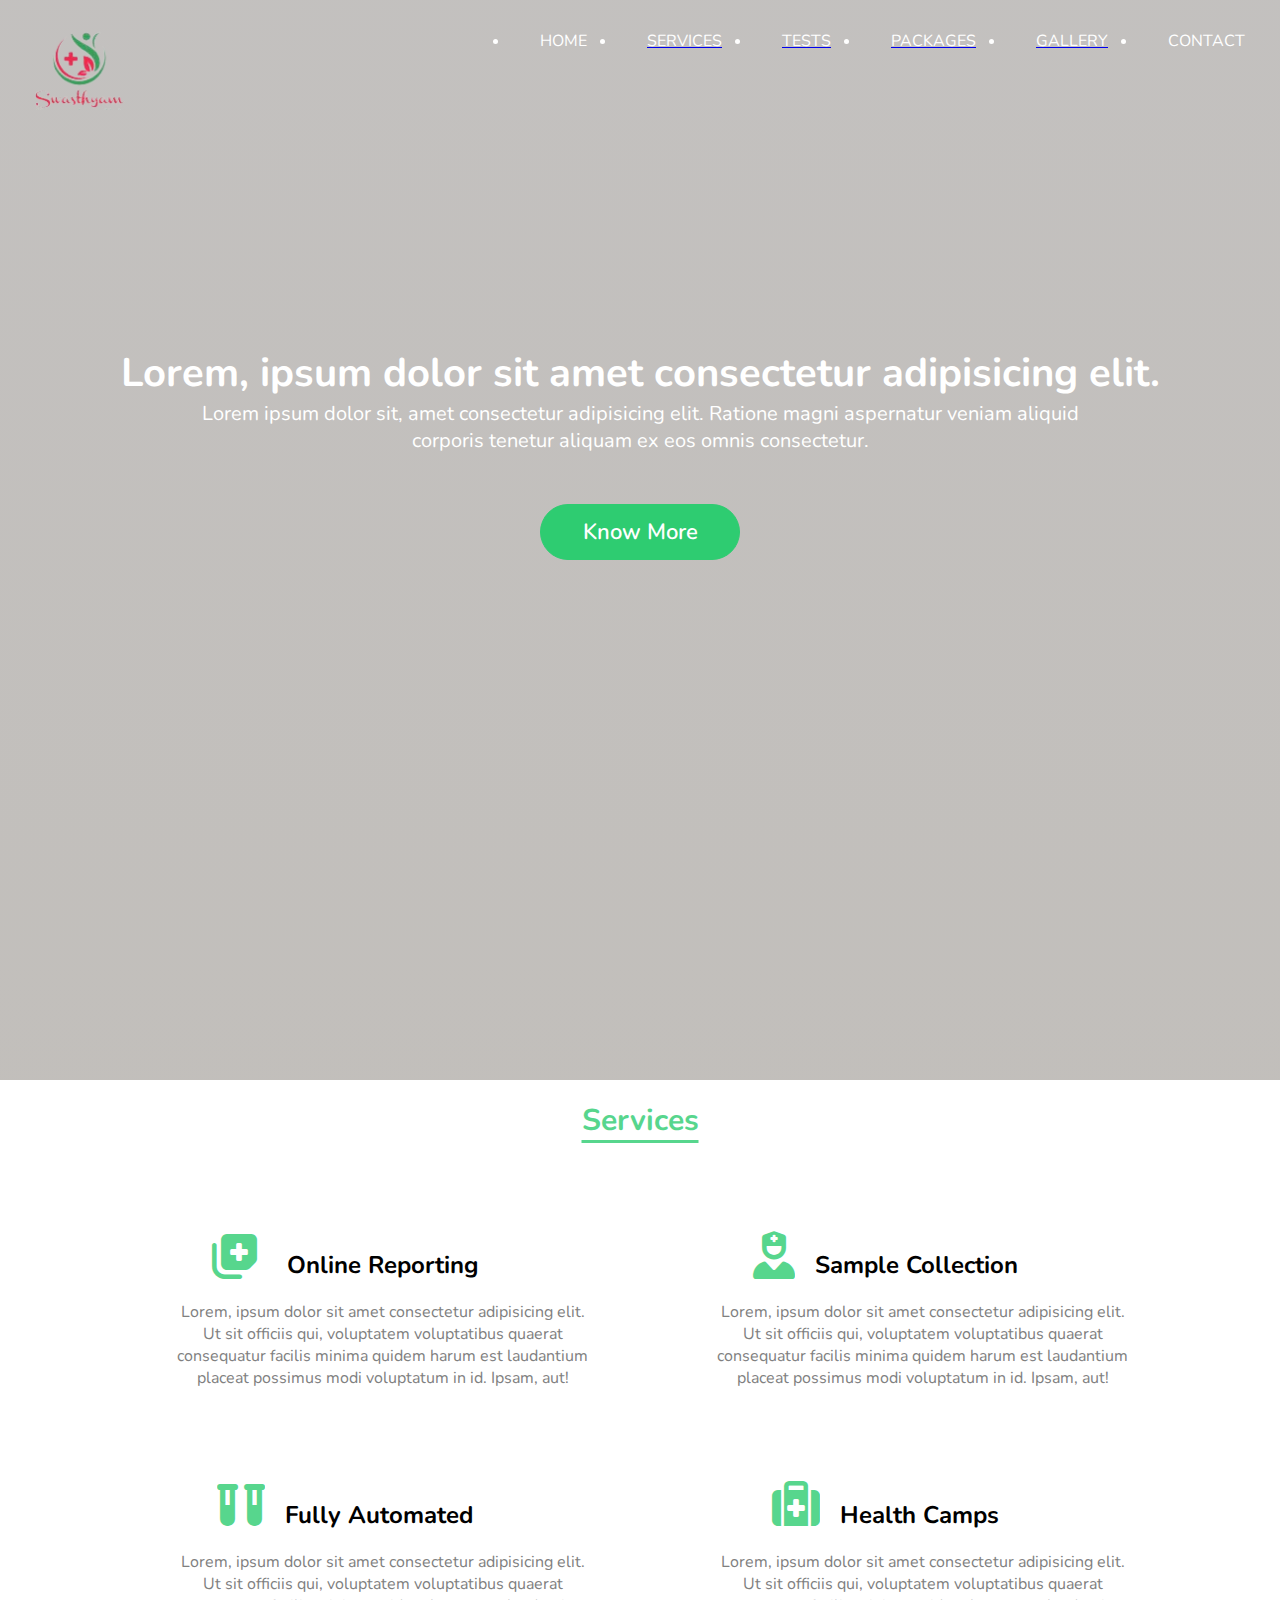
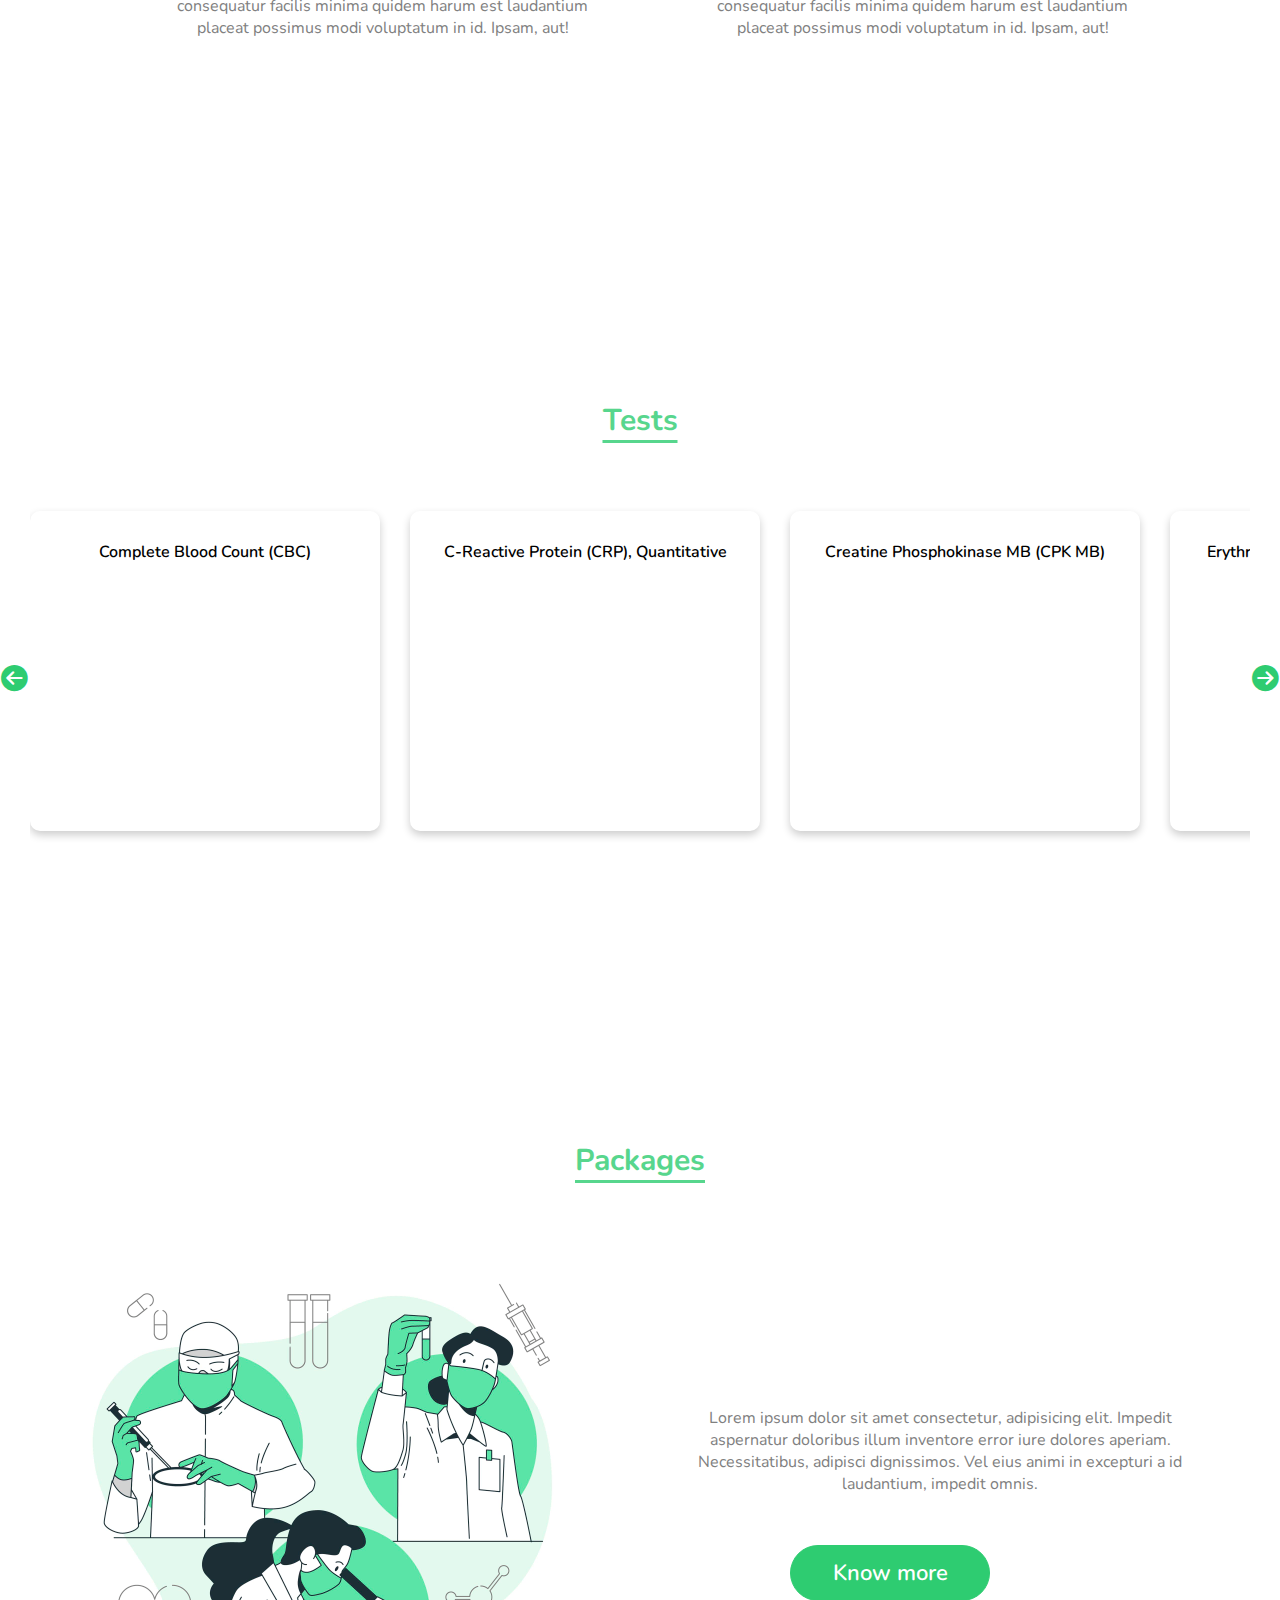
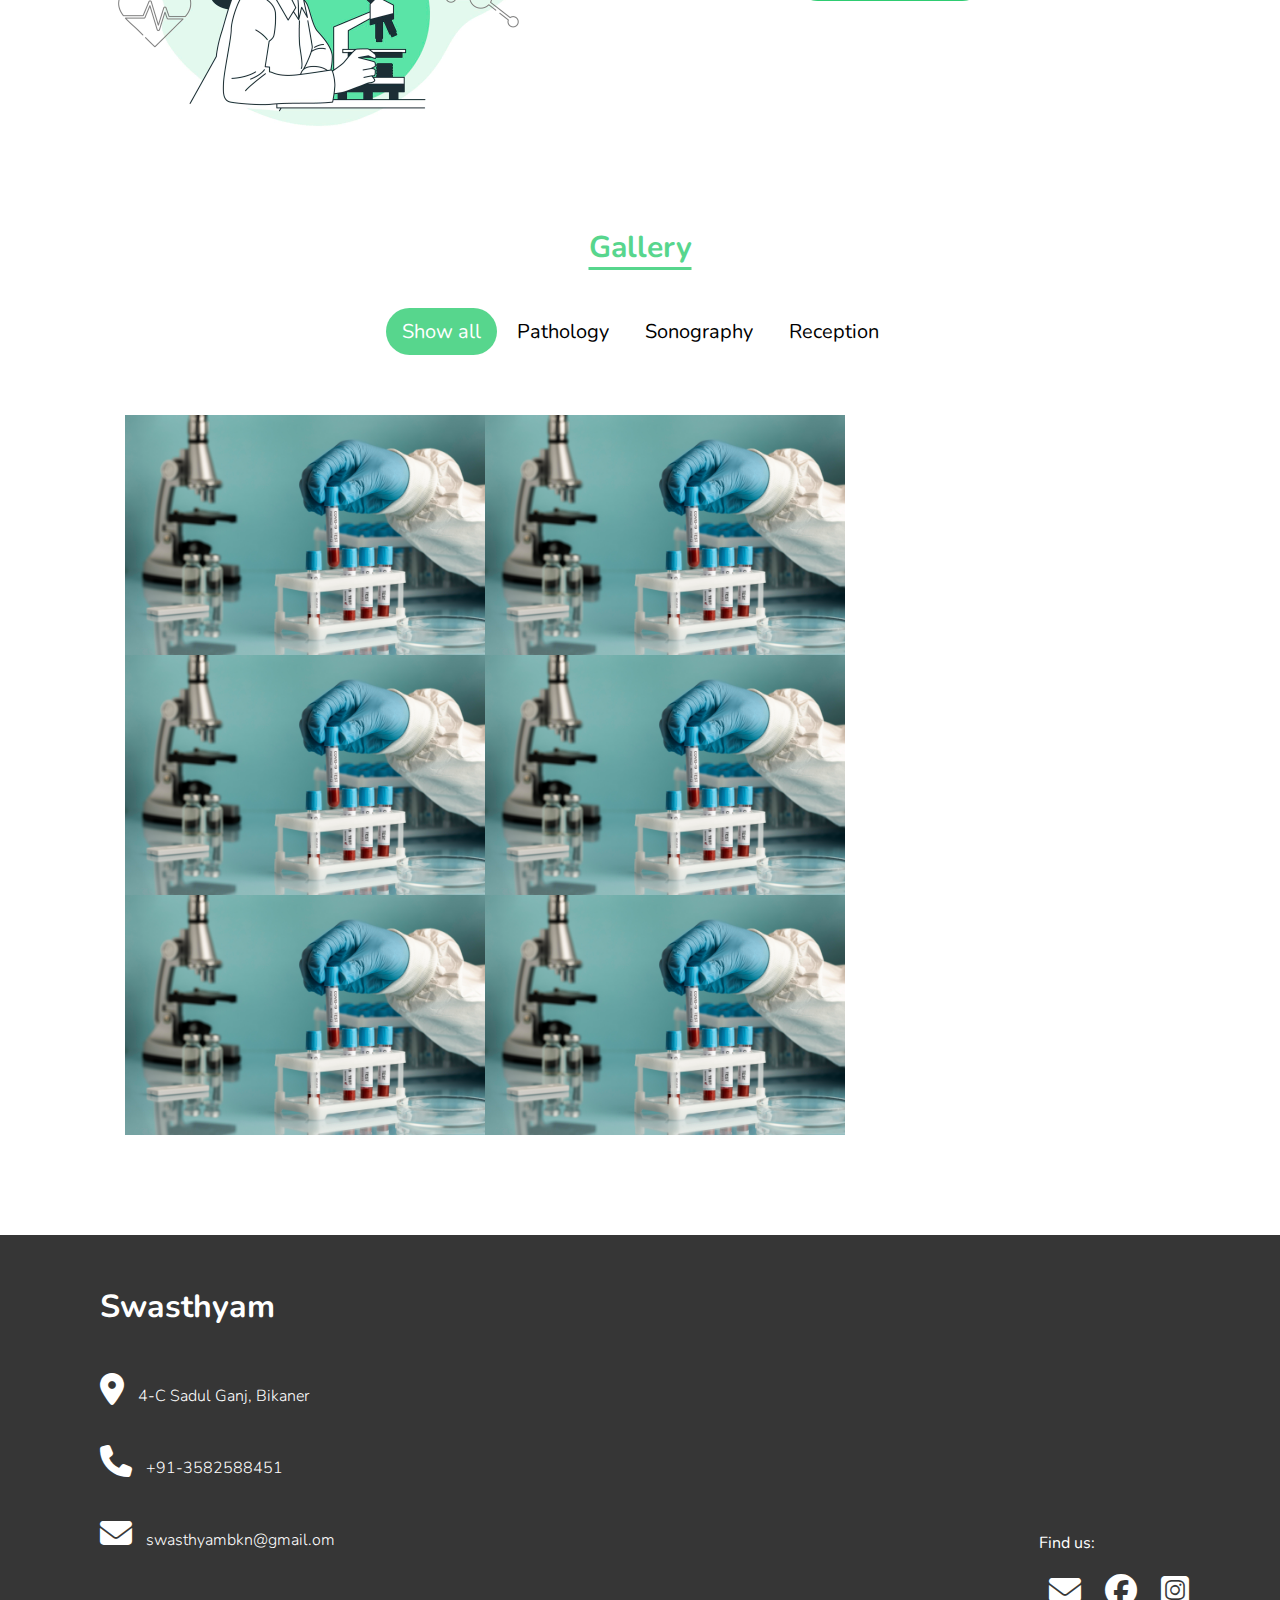
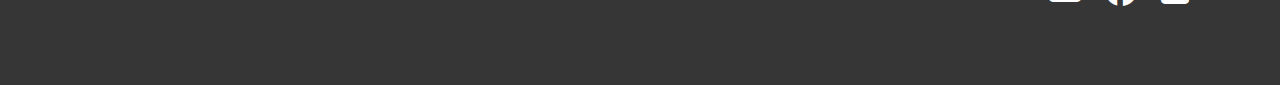
==== index.html @ 1fdf336d "Swasthyam" ====
<!DOCTYPE html>
<html lang="en">
  <head>
    <meta charset="UTF-8">
    <meta name="viewport" content="width=device-width, initial-scale=1.0">
    <title>Document</title>
    <link rel="preconnect" href="https://fonts.googleapis.com">
    <link rel="preconnect" href="https://fonts.gstatic.com" crossorigin>
    <link rel="stylesheet"
      href="https://cdnjs.cloudflare.com/ajax/libs/font-awesome/6.4.0/css/all.min.css">
    <link
      href="https://fonts.googleapis.com/css2?family=Nunito&family=Poppins:wght@300&display=swap"
      rel="stylesheet">
    <link rel="stylesheet" href="style.css">
  </head>
  <body>
    <button onclick="topFunction()" id="myBtn" title="Go to top"><i class="fa-solid fa-arrow-up"></i></button>
    <section id="home">
      <nav>

        <ul>
          <li> <img src="images/swasthyam_hindi_logo-removebg-preview (1) (1).png"
              alt
              style="height: 80px;width: 100px; margin-right: 350px; opacity: 0.8;"></li>
          <li>HOME</li>
          <a href="#services"><li>SERVICES</li></a>
          <a href="#tests"><li>TESTS</li></a>
          <a href="#packages"><li>PACKAGES</li></a>
          <a href="#gallery"><li>GALLERY</li></a>
          <li>CONTACT</li>
        </ul>
      </nav>
      <div>
        <h1>Lorem, ipsum dolor sit amet consectetur adipisicing elit.
        </h1>
        <p> Lorem ipsum dolor sit, amet consectetur adipisicing elit.
          Ratione magni aspernatur veniam aliquid <br> corporis
          tenetur
          aliquam ex eos omnis consectetur.</p>
        <button>Know More</button>
      </div>
    </section>
    <section id="services">
      <h1 class="heading">Services</h1>
      <div class="container">
        <div class="top">
          <div>
            <h2 class="h-content"><i class="fa-solid fa-notes-medical fa-2x"></i>
              Online Reporting</h2>
            <p class="content">Lorem, ipsum dolor sit amet consectetur
              adipisicing
              elit. Ut sit officiis qui, voluptatem voluptatibus
              quaerat consequatur facilis minima quidem harum est
              laudantium placeat possimus modi voluptatum in id.
              Ipsam, aut!</p>
          </div>
          <div>
            <h2 class="h-content"><i class="fa-solid fa-user-nurse fa-2x"></i>Sample
              Collection</h2>
            <p class="content">Lorem, ipsum dolor sit
              amet consectetur adipisicing elit. Ut sit officiis
              qui, voluptatem voluptatibus quaerat consequatur
              facilis minima quidem harum est laudantium placeat
              possimus modi voluptatum in id. Ipsam, aut!</p>
          </div>
        </div>
        <div class="bottom">
          <div>
            <h2 class="h-content"><i class="fa-solid fa-vials fa-2x"></i>Fully
              Automated</h2>
            <p class="content">Lorem, ipsum dolor sit amet
              consectetur adipisicing elit. Ut sit officiis qui,
              voluptatem voluptatibus quaerat consequatur facilis
              minima quidem harum est laudantium placeat possimus
              modi voluptatum in id. Ipsam, aut!</p>
          </div>
          <div>
            <h2 class="h-content"><i class="fa-solid fa-suitcase-medical fa-2x"></i>Health
              Camps</h2>
            <p class="content">Lorem, ipsum dolor sit amet
              consectetur adipisicing elit. Ut sit officiis qui,
              voluptatem voluptatibus quaerat consequatur facilis
              minima quidem harum est laudantium placeat possimus
              modi voluptatum in id. Ipsam, aut!</p>
          </div>
        </div>
      </div>
    </section>
    <section id="tests">
      <h1 class="heading">Tests</h1>
      <div class="cover">
        <button class="left" onclick="rightScroll()"><i
            class="fa-solid fa-circle-arrow-left fa-2x"
            style="color: rgba(46,204,113);"></i></button>
        <div class="card-container">
          <div class="card">

            <p>Complete Blood Count (CBC)</p>
          </div>
          <div class="card">

            <p>C-Reactive Protein (CRP), Quantitative </p>
          </div>
          <div class="card">

            <p>Creatine Phosphokinase MB (CPK MB)</p>
          </div>
          <!-- Add more cards as needed -->
          <div class="card">

            <p>Erythrocyte Sedimentation Rate (ESR)</p>
          </div>
          <div class="card">

            <p>Follicle Simulating Hormone (FSH) </p>
          </div>
          <div class="card">

            <p>Glucose Fasting (BSF) </p>
          </div>
          <div class="card">
            <p>HbA1C (Glycosylated Haemoglobin)</p>
          </div>
          <div class="card">

            <p>Iron Studies</p>
          </div>
          <div class="card">

            <p>Kidney Function Test (KFT) </p>
          </div>
          <div class="card">

            <p>Lipid Profile</p>
          </div>
        </div>
        <button class="right" onclick="leftScroll()"><i
            class="fa-solid fa-circle-arrow-right fa-2x"
            style="color: rgba(46,204,113);"></i></button>
      </div>
      <script>
            function leftScroll() {
              const left = document.querySelector(".card-container");
              left.scrollBy(400, 0);
            }
            function rightScroll() {
              const right = document.querySelector(".card-container");
              right.scrollBy(-400, 0);
            }
      </script>
    </section>
    <section id="packages">
      <h1 class="heading">Packages</h1>
      <div class="container">
        <div>
          <img src="images/4960556.jpg" alt style="height: 500px; width: 500px;">
        </div>
        <div>
          <p>
            Lorem ipsum dolor sit amet consectetur, adipisicing elit. Impedit
            aspernatur doloribus illum inventore error iure dolores aperiam.
            Necessitatibus, adipisci dignissimos. Vel eius animi in excepturi a
            id laudantium, impedit omnis.
          </p>
          <button>Know more</button>
        </div>
      </div>
    </section>
    <section id="gallery">
      <h1 class="heading">Gallery</h1>
      <div class="img-container">
        <!-- button foreach group -->
        <div id="filtering">
          <button class="bttn active"
            onclick="filter('all')">
            Show all
          </button>
          <button class="bttn"
            onclick="filter('Pathology')">
            Pathology
          </button>
          <button class="bttn"
            onclick="filter('Sonography')">
            Sonography
          </button>
          <button class="bttn"
            onclick="filter('Reception')">
            Reception
          </button>
        </div>

        <!-- Portfolio Gallery Grid -->
        <div class="row">
          <div class="column Pathology">

            <img src="images/sample.jpg" style="width:100%">

          </div>
          <div class="column Sonography">

            <img src="images/sample.jpg" style="width:100%">

          </div>
          <div class="column Sonography">

            <img src="images/sample.jpg" style="width:100%">

          </div>
          <div class="column Reception">

            <img src="images/sample.jpg" style="width:100%">

          </div>
          <div class="column Reception">

            <img src="images/sample.jpg" style="width:100%">

          </div>
          <div class="column Reception">

            <img src="images/sample.jpg" style="width:100%">

          </div>
        </div>
      </section>
      <section id="contact">
        <div class="container">
          <div><h1 class="contact">Swasthyam</h1>
            <p class="contact">
              <i class="fa-solid fa-location-dot fa-2x"></i>
              4-C Sadul Ganj, Bikaner <br>
              <i class="fa-solid fa-phone fa-2x" ></i>
              +91-3582588451 <br>
              <i class="fa-solid fa-envelope fa-2x"></i>
              swasthyambkn@gmail.om
              </p>
          </div>
          <div class="contact">
            Find us: <br>
            <i class="fa-solid fa-envelope fa-2x"></i>
            <i class="fa-brands fa-facebook fa-2x"></i>
            <i class="fa-brands fa-square-instagram fa-2x"></i>
          </div>
        </div>
      </section>
      <script src="scrip.js"></script>
    </body>
  </html>
---- style.css ----
@import url('https://fonts.googleapis.com/css2?family=Nunito&family=Poppins:wght@300&display=swap');

*{
    margin: 0;
    padding: 0;
    box-sizing: border-box;
    font-family: 'Nunito';
}
body{
    overflow-x: hidden;
}
#myBtn {
    display: none; 
    position: fixed; 
    bottom: 20px; 
    right: 30px; 
    z-index: 99; 
    border: none;
    outline: none;
    background-color: rgba(46,204,113); 
    color: white;  
    cursor: pointer; 
    padding: 15px; 
    border-radius: 50%;
    width: 55px; 
    font-size: 18px; 
  }
  
  #myBtn:hover {
    background-color: #555; /* Add a dark-grey background on hover */
  }
#home{
    background-image: linear-gradient(to bottom, rgba(155, 151, 148, 0.6), rgba(153, 148, 142, 0.6)),
     url(images/vecteezy_microscope-on-the-workplace-near-test-tubes_12693119_935.jpeg);
    height: 120vh;
    background-size: cover;
    
}
ul{
    display: flex;
    background-color: transparent;
}
li{
    padding: 30px;
    color: white;
}
li:hover{
    cursor: pointer;
    text-decoration: underline;
    text-underline-offset: 10px;
}
#home>div{
    margin-top: 200px;
    text-align: center;
    color: white;
}
#home>div>h1{
    font-size: 40px;
}
#home>div>p{
    font-size: 20px;
}
#home>div>button{
    cursor: pointer;
    border-radius: 30%;
    border-radius: 50px;
    border: 1px rgba(46,204,113) solid;
    padding: 12px 8px;
    margin-top:50px;
    width: 200px;
    background-color: rgba(46,204,113);
    color: white;
    font-size: 22px;
    font-weight: 600;
}
h1.heading{
    font-size: 30px;
    padding: 20px;
    color:  rgba(46,204,113);
    opacity: 0.8;
    text-decoration: underline;
    text-decoration-color:rgba(46,204,113); 
    text-underline-offset: 10px;
}
#services{
    height: 100vh;
    width: 100vw;
    text-align: center;
}
#services>.container{
    display: flex;
    flex-direction: column;
    justify-content: center;
    align-items: center;
}
div.top,div.bottom{
    display: flex;
    flex-direction: row;
    padding: 30px;
    margin-bottom: 50px;
    margin-right: 50px;
}
div.top>div,div.bottom>div{
    margin: 20px;
    height: 100px;
    width: 500px;
}
h2.h-content{
    margin:20px 0 20px 0;
}
h2.h-content>i{
   color: rgba(46,204,113);
   margin-right: 20px;
   opacity: 0.8;
}
p.content{
    color: gray;
    margin-left: 75px;
}
#tests{
    height: 80vh;
    text-align: center;
}
.card-container {
    
    display: flex;
    overflow-x: auto; /* Enable horizontal scrolling */
    white-space: nowrap; /* Prevent cards from wrapping to the next line */
    scroll-behavior: smooth;
    -webkit-overflow-scrolling: touch; 
    height: 395px; 
}
  .card-container::-webkit-scrollbar {
    -webkit-appearance: none;
 }
  
  .card {
    margin-top: 50px;
    border-radius: 10px;
    flex: 0 0 auto; /* Fix the width of each card */
    width: 350px;
    height: 320px;
    margin-right: 30px; /* Add spacing between cards */
    padding: 10px;
    text-align: center;
    box-shadow: 0 4px 8px 0 rgba(0,0,0,0.2);
  }
  
  
  .card p {
    margin-top: 20px;
    color: black;
    font-weight: 600;
  }
  .cover {
    padding: 0px 30px;
    position: relative;
  }
  .left {
    position: absolute;
    left: 0;
    top: 50%;
    transform: translateY(-50%);
  }
  .right {
    position: absolute;
    right: 0;
    top: 50%;
    transform: translateY(-50%);
  }
button.left,button.right{
    margin-top: 20px;
    background-color: transparent;
    border: 1px white solid;
  }
  #packages{
    margin: 20px;
    text-align: center;
  }
  #packages>.container{
    display: flex;
    align-items: center;
    margin: 50px;
  }
  #packages>.container>div>p{
    margin-left: 100px;
    color: gray;
  }
  #packages>.container>div>button{
    cursor: pointer;
    border-radius: 30%;
    border-radius: 50px;
    border: 1px rgba(46,204,113) solid;
    padding: 12px 8px;
    margin-top:50px;
    width: 200px;
    background-color: rgba(46,204,113);
    color: white;
    font-size: 22px;
    font-weight: 600;
  }
  #gallery{
    text-align: center;
    margin: 0;
  }
 
 .img-container {
    max-width: 100vw;
    margin:20px 125px 25px 125px;
}
.row{
    margin-top: 50px;
    padding: 0;
}
.column {
    float: left;
    width: 33.3%;
    display: none;
    margin: 0;
    padding: 0;
    height: 240px;
    width: 360px;
}

.column>img:hover{
    opacity: 0.5;
}
.row:after {
    content: "";
    display: table;
    clear: both;
}
   
.show {
    display: block;
}
       
/* Style the filter buttons */
.bttn {
    border-radius: 20%;
    border-radius: 50px;
    border: none;
    padding: 10px 16px;
    font-size: 20px;
    background-color: transparent;
    margin-bottom: 10px;
}
       
.bttn:hover {
    background-color: rgba(46,204,113);
    opacity: 0.8;
    color: white;
}
       
.bttn.active {
    background-color: rgba(46,204,113);
    opacity: 0.8;
    color: white;
}
   
/* Window size 850 width set */
@media screen and (max-width: 850px) {
    .column {
        width: 50%;
    }
}
   
/* Window size 400 width set */
@media screen and (max-width: 400px) {
    .column {
        width: 100%;
    }
}
#contact{
    height: 50vh;
    background-color: #363636;
    margin-top: 100px;
    color: white;
}
#contact>.container{
    display: flex;
    margin: 100px;
    width: 100vw;
    
}
h1.contact{
    margin-top: 50px;
}
p.contact{
    margin-top: 25px;
    font-weight: 300;
}
p.contact>i{
    margin:20px 10px 20px 0;
}
div.contact>i{
    margin: 20px 10px 0 10px;
}
div.contact{
    margin:33vh 5vw 5vh 55vw;
}
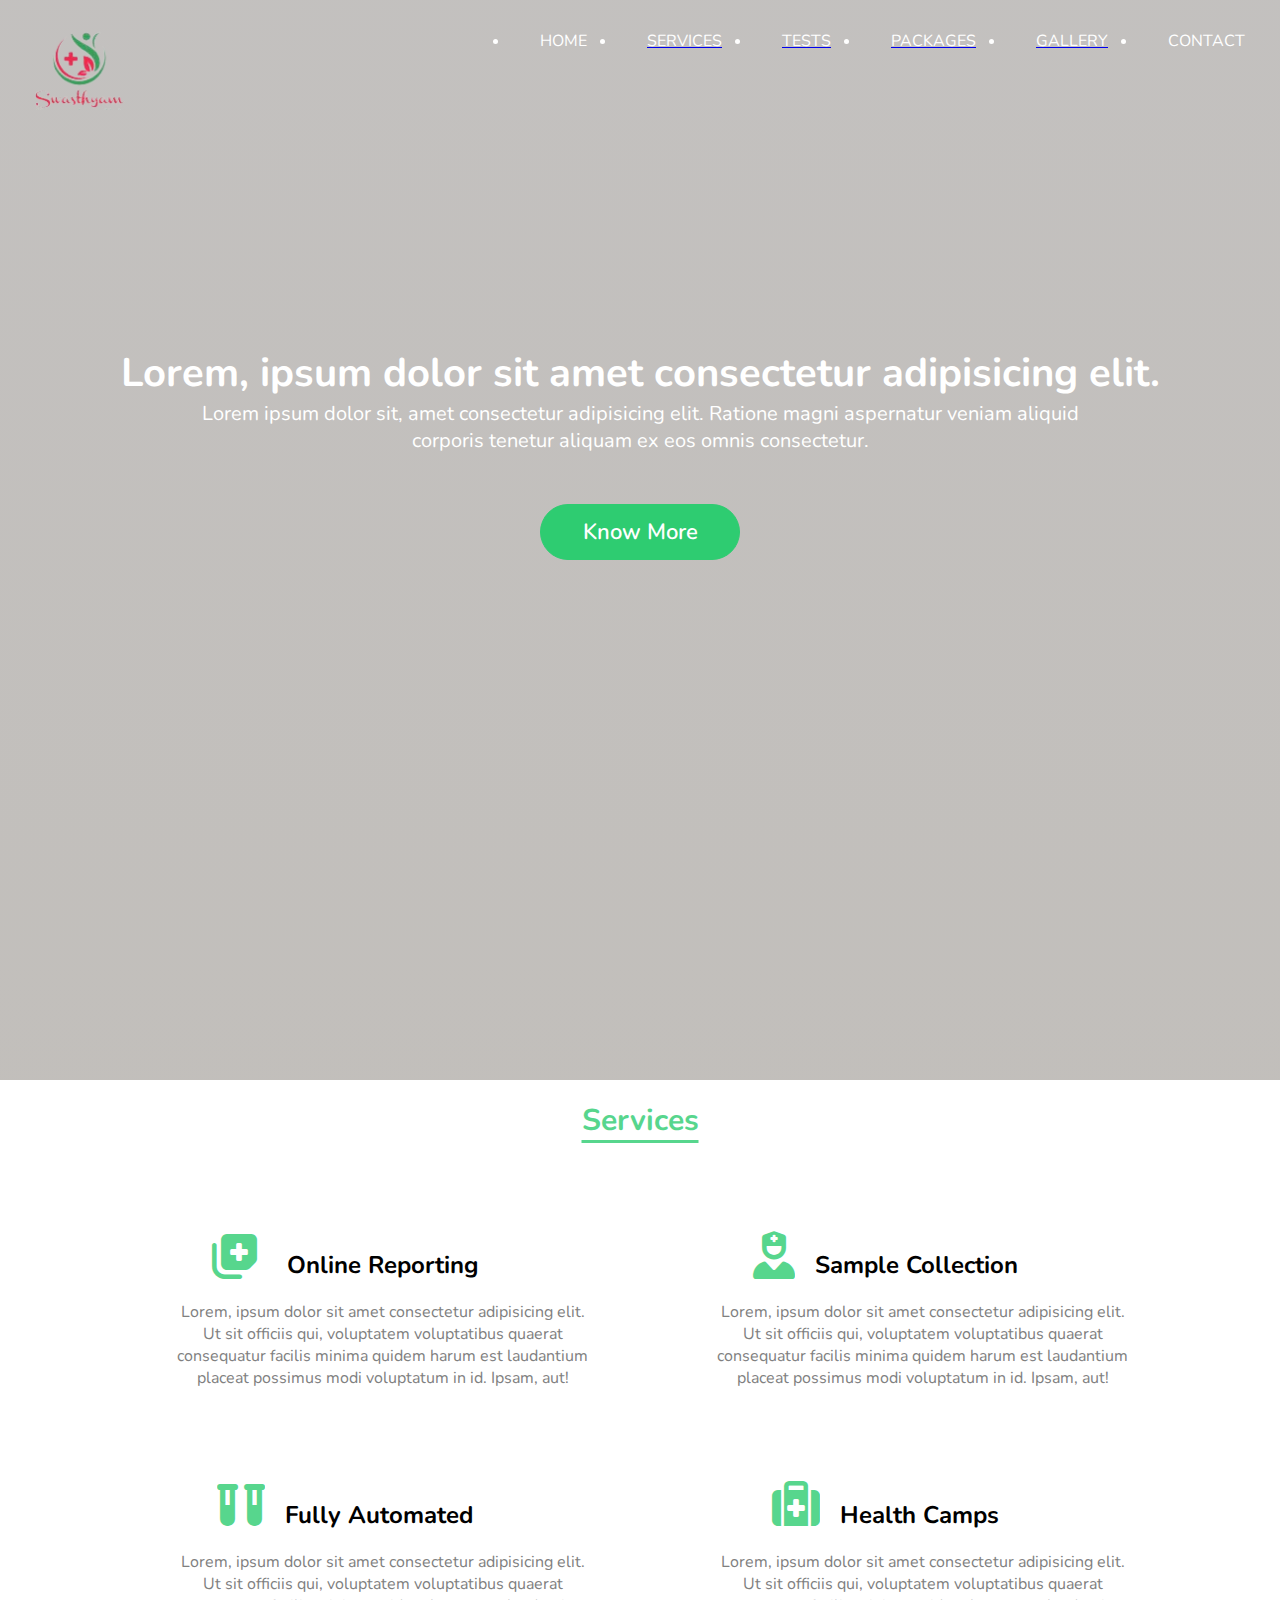
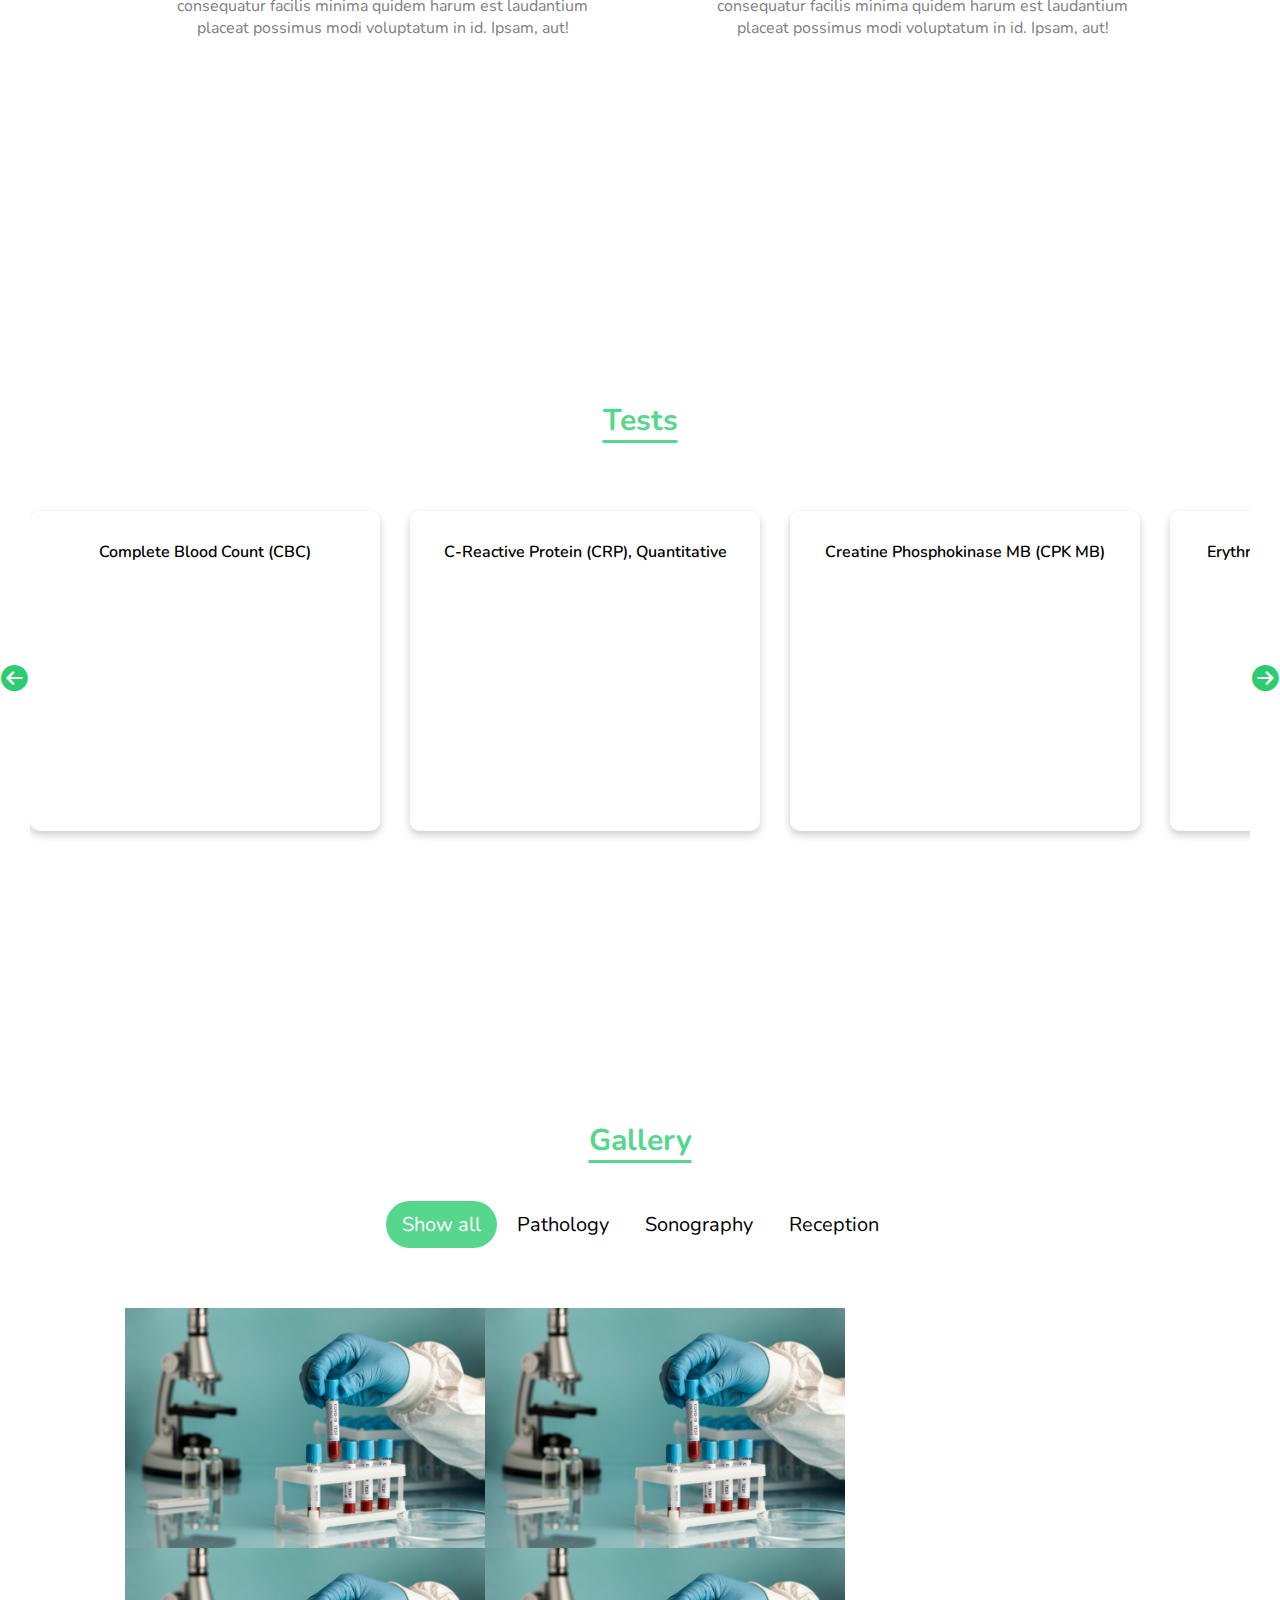
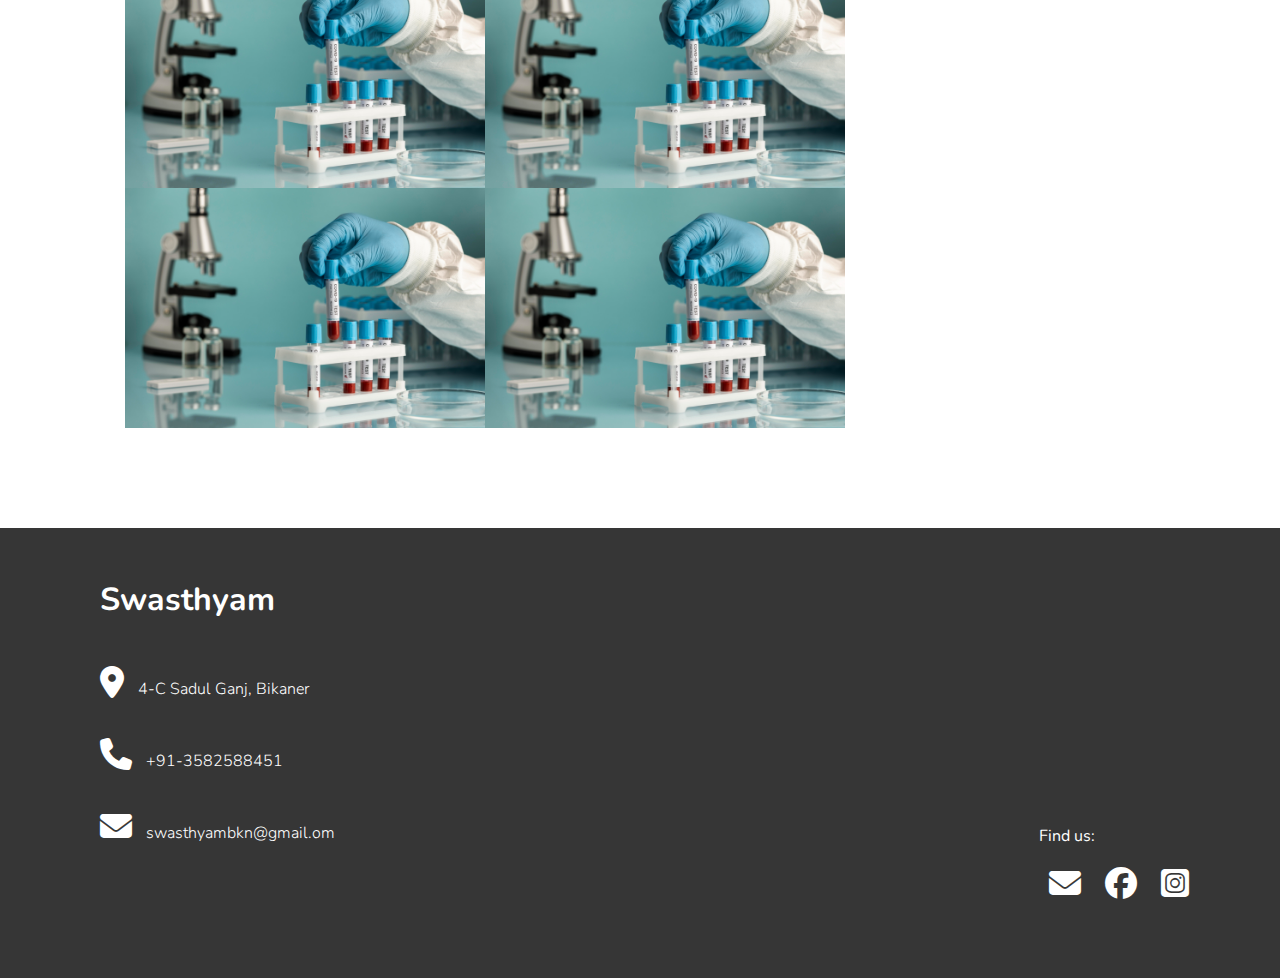
==== commit 82a6f217: "Update index.html" ====
--- a/index.html
+++ b/index.html
@@ -25,7 +25,7 @@
           <li>HOME</li>
           <a href="#services"><li>SERVICES</li></a>
           <a href="#tests"><li>TESTS</li></a>
-          <a href="#packages"><li>PACKAGES</li></a>
+          <a href="packages.html"><li>PACKAGES</li></a>
           <a href="#gallery"><li>GALLERY</li></a>
           <li>CONTACT</li>
         </ul>
@@ -149,23 +149,6 @@
             }
       </script>
     </section>
-    <section id="packages">
-      <h1 class="heading">Packages</h1>
-      <div class="container">
-        <div>
-          <img src="images/4960556.jpg" alt style="height: 500px; width: 500px;">
-        </div>
-        <div>
-          <p>
-            Lorem ipsum dolor sit amet consectetur, adipisicing elit. Impedit
-            aspernatur doloribus illum inventore error iure dolores aperiam.
-            Necessitatibus, adipisci dignissimos. Vel eius animi in excepturi a
-            id laudantium, impedit omnis.
-          </p>
-          <button>Know more</button>
-        </div>
-      </div>
-    </section>
     <section id="gallery">
       <h1 class="heading">Gallery</h1>
       <div class="img-container">
@@ -245,4 +228,4 @@
       </section>
       <script src="scrip.js"></script>
     </body>
-  </html>+  </html>
